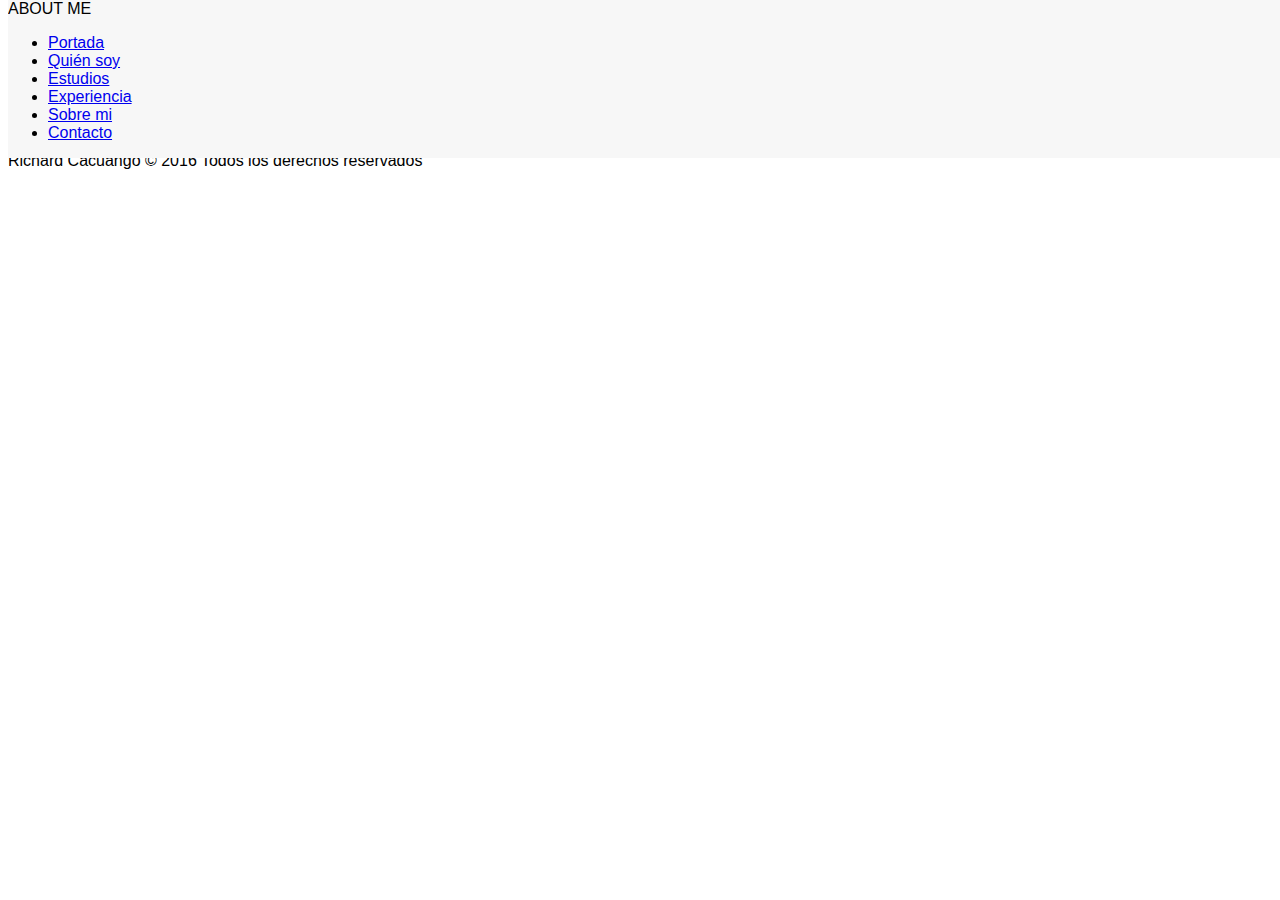
==== index.html @ 2d913c64 "Primer commit de la practica Añadida estructura semantica HTML5" ====
<!DOCTYPE html>
<html lang="en">
<head>
    <meta charset="UTF-8">
    <title>About Me</title>
    <link rel="stylesheet" type="text/css" href="css/style.css">
    <link rel="stylesheet" type="text/css" href="css/grid-6.css">
</head>
<body>
    <header>
        <h1>Richard Cacuango</h1>
        <figure>
            <img src="" alt="Foto Richard">
        </figure>
        <p></p>
    </header>
    <nav class="navbar">
        <div class="info-icon">
            ABOUT ME
        </div>
        <ul class="nav-list">
            <li class="nav-item">
                <a href="#">Portada</a>
            </li>
            <li class="nav-item">
                <a href="#quien-soy">Quién soy</a>
            </li>
            <li class="nav-item">
                <a href="#estudios">Estudios</a>
            </li>
            <li class="nav-item">
                <a href="#experiencia">Experiencia</a>
            </li>
            <li class="nav-item">
                <a href="sobre-mi">Sobre mi</a>
            </li>
            <li class="nav-item">
                <a href="contacto.html">Contacto</a>
            </li>
        </ul>
    </nav>
    <div class="container">
        <section class="quien-soy">
            <figure>
                <img src="" alt="">
            </figure>
        </section>
        <section class="estudios">
            <article>

            </article>
        </section>
        <section class="experiencia">
            <article>
                <h2></h2>
            </article>
            <article>
                <h2></h2>
            </article>
            <article>
                <h2></h2>
            </article>
        </section>
        <section class="sobre-mi">

        </section>
    </div>
    <footer class="">
        Richard Cacuango &copy; 2016 Todos los derechos reservados
    </footer>
</body>
</html>
---- css/style.css ----
/**
Implement nav - Fleix
**/

.navigation {
    list-style: none;
    margin: 0;
    background: deepskyblue;

    display: -webkit-box;
    display: -moz-box;
    display: -ms-flexbox;
    display: -webkit-flex;
    display: flex;

    -webkit-flex-flow: row wrap;
    justify-content: flex-end;
}

.navigation a {
    text-decoration: none;
    display: block;
    padding: 1em;
    color: white;
}

.navigation a:hover {
    background: #00A0F8;
}

@media all and (max-width: 800px) {
    .navigation {
        justify-content: space-around;
    }
}

@media all and (max-width: 600px) {
    .navigation {
        -webkit-flex-flow: column wrap;
        flex-flow: column wrap;
        padding: 0;
    }

    .navigation a {
        text-align: center;
        padding: 10px;
        border-top: 1px solid rgba(255,255,255,0.3);
        border-bottom: 1px solid rgba(0,0,0,0.1);
    }


    .navigation li:last-of-type a {
        border-bottom: none;
    }
}

/**
web style
**/

body{
    font-family: 'Roboto', sans-serif;
}
.navbar {
    position: fixed;
    background-color: #F7F7F7;
    top: 0px;
    width: 100%;
}

.navbar .navbar-list {
    list-style-type: none;
    margin: 0px;
    float: right;
    font-size: 0px;
}

.navbar .navbar-list .navbar-item {
    display: inline-block;
    font-size: 16px;
}

.navbar .navbar-list .navbar-item a {
    display: inline-block;
    text-decoration: none;
    padding: 20px;
    color: rgba(0,0,0 ,0.92);
    transition: all 0.5s linear ;
}

.footer{
    background-color: palegreen;
    color: white;
    height: 50px;
    display: flex;
    display: -webkit-flex;
    align-items: center;
    justify-content: center;
}
---- css/grid-6.css ----
.container{
    width: 100%;
    max-width: 1200px;
    margin: 0 auto;
}

/* Clearfix hack */
.row:before,
.row:after {
    content: "";
    display: table;
    clear: both;
}

.col-1{
    width: 16.6666667%;
    float: left;
    display: inline-block;
}

.col-2{
    width: 33.33333333%;
    float: left;
    display: inline-block;
}
.col-3{
    width: 50%;
    float: left;
    display: inline-block;
}
.col-4{
    width: 66.66666667%;
    float: left;
    display: inline-block;
}
.col-5{
    width: 83.33333333%;
    float: left;
    display: inline-block;
}
.col-6{
    width: 100%;
    float: left;
    display: inline-block;
}
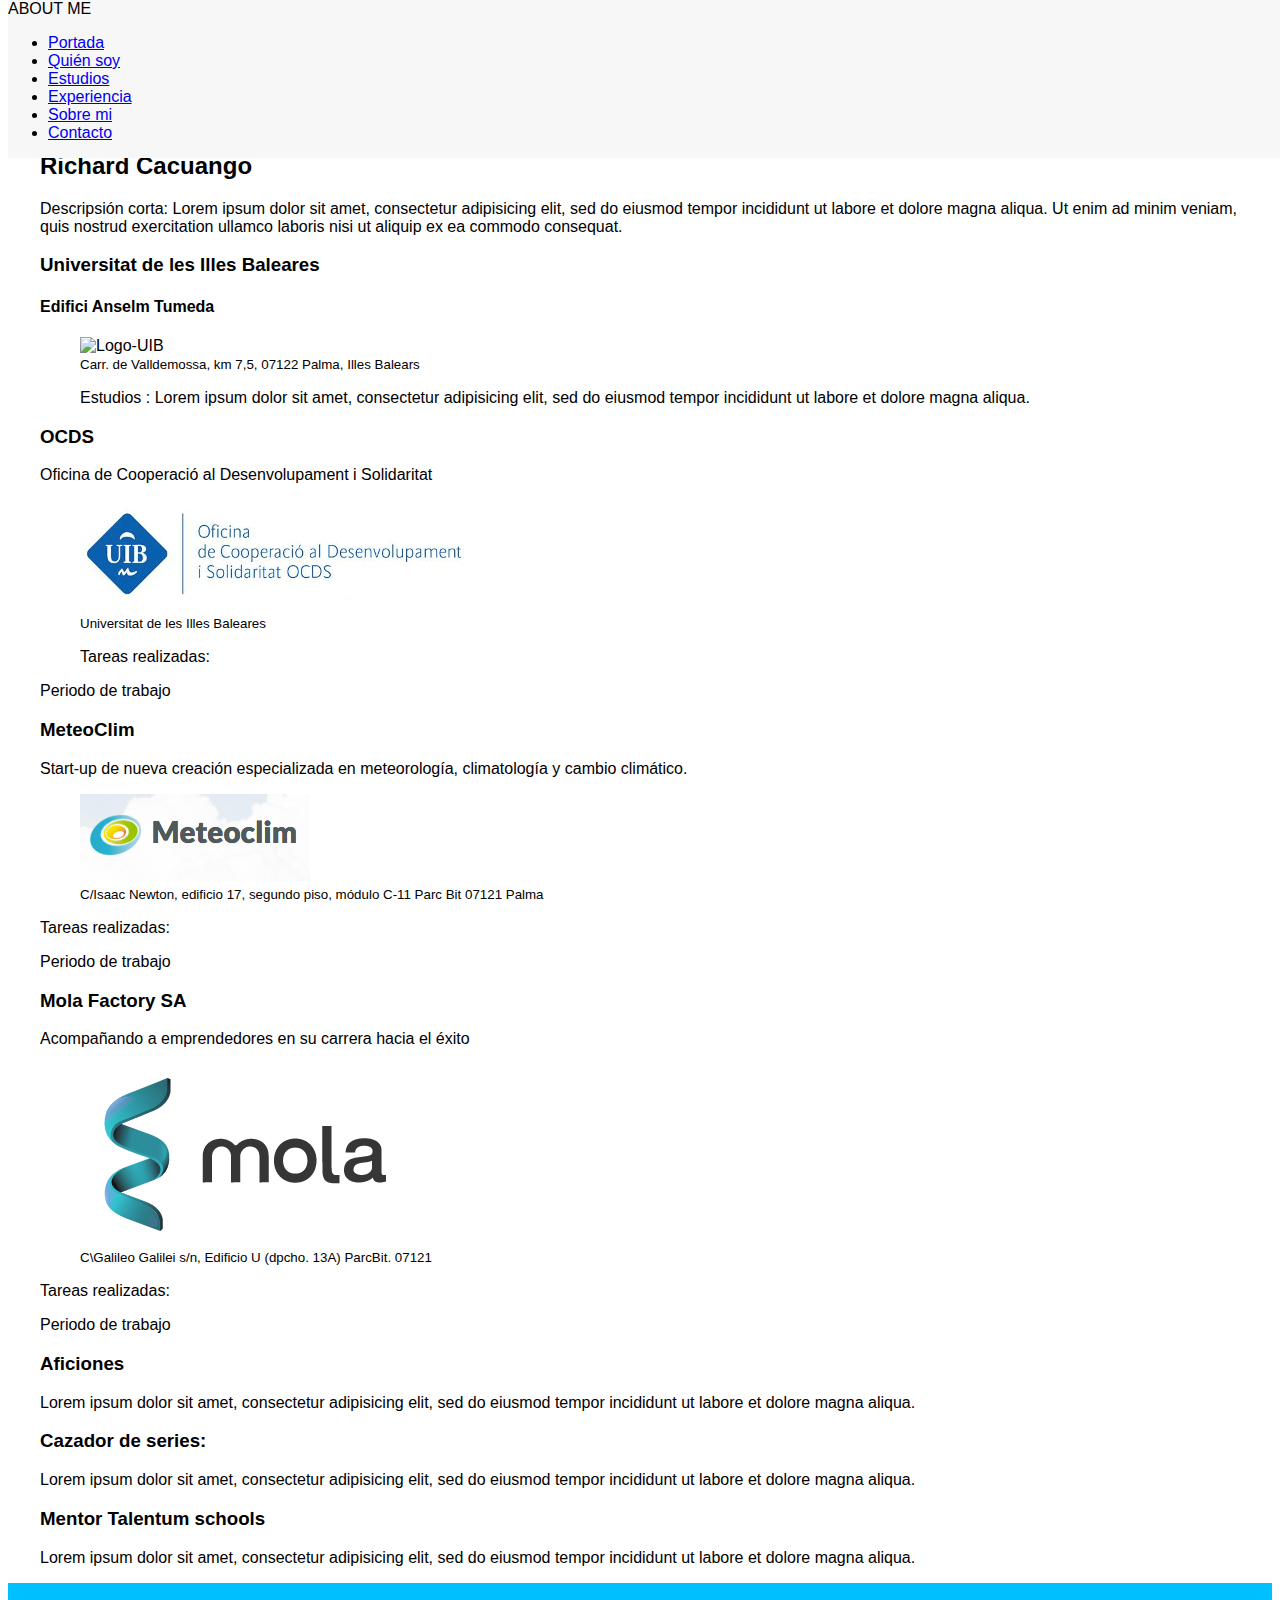
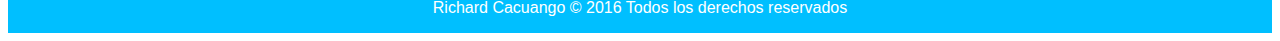
==== commit 23f5efb5: "Estructura web con contenido semantico" ====
--- a/index.html
+++ b/index.html
@@ -7,13 +7,6 @@
     <link rel="stylesheet" type="text/css" href="css/grid-6.css">
 </head>
 <body>
-    <header>
-        <h1>Richard Cacuango</h1>
-        <figure>
-            <img src="" alt="Foto Richard">
-        </figure>
-        <p></p>
-    </header>
     <nav class="navbar">
         <div class="info-icon">
             ABOUT ME
@@ -39,33 +32,122 @@
             </li>
         </ul>
     </nav>
+
     <div class="container">
+        <header>
+            <h1>Richard Cacuango</h1>
+            <figure>
+                <img src="" alt="Foto Richard">
+            </figure>
+            <p></p>
+        </header>
         <section class="quien-soy">
             <figure>
                 <img src="" alt="">
+
             </figure>
+            <div class="info">
+                <h2> Richard Cacuango</h2>
+                <p> Descripsión corta: Lorem ipsum dolor sit amet, consectetur adipisicing elit, sed do eiusmod
+                    tempor incididunt ut labore et dolore magna aliqua. Ut enim ad minim veniam,
+                    quis nostrud exercitation ullamco laboris nisi ut aliquip ex ea commodo
+                    consequat.
+                </p>
+            </div>
         </section>
+
         <section class="estudios">
             <article>
-
+                <header>
+                    <h3> Universitat de les Illes Baleares</h3>
+                    <h4>Edifici Anselm Tumeda</h4>
+                </header>
+                <figure>
+                    <img src="" alt="Logo-UIB">
+                    <figcaption>
+                        <small> Carr. de Valldemossa, km 7,5, 07122 Palma, Illes Balears</small>
+                    </figcaption>
+                    <p>Estudios : Lorem ipsum dolor sit amet, consectetur adipisicing elit, sed do eiusmod
+                        tempor incididunt ut labore et dolore magna aliqua.</p>
+                </figure>
             </article>
         </section>
+
         <section class="experiencia">
             <article>
-                <h2></h2>
+                <header>
+                    <h3>OCDS</h3>
+                    <span> Oficina de Cooperació al Desenvolupament i Solidaritat </span>
+                </header>
+                <figure>
+                    <img src="img/ocds-logo.png" alt="Logo OCDS UIB">
+                    <figcaption>
+                        <small> Universitat de les Illes Baleares</small>
+                    </figcaption>
+                    <p>
+                        Tareas realizadas:
+                    </p>
+                </figure>
+                <footer>
+                    Periodo de trabajo
+                </footer>
             </article>
             <article>
-                <h2></h2>
+                <h3> MeteoClim</h3>
+                <span> Start-up de nueva creación especializada en meteorología, climatología y cambio climático.</span>
+                <figure>
+                    <img src="img/meteoclim-logo.png" alt=" Logo MeteoCLim SL">
+                    <figcaption>
+                        <small> C/Isaac Newton, edificio 17, segundo piso, módulo C-11
+                            Parc Bit 07121 Palma </small>
+                    </figcaption>
+                </figure>
+                <p> Tareas realizadas:</p>
+                <footer>
+                    Periodo de trabajo
+                </footer>
             </article>
             <article>
-                <h2></h2>
+                <header>
+                    <h3>Mola Factory SA</h3>
+                    <span> Acompañando a emprendedores en su carrera hacia el éxito</span>
+                </header>
+                <figure>
+                    <img src="img/mola-logo.png" alt=" Logo Mola Factory SA">
+                    <figcaption>
+                        <small> C\Galileo Galilei s/n, Edificio U (dpcho. 13A) ParcBit. 07121</small>
+                    </figcaption>
+                </figure>
+                <p> Tareas realizadas:</p>
+                <footer>
+                    Periodo de trabajo
+                </footer>
             </article>
         </section>
+
         <section class="sobre-mi">
-
+            <div class="">
+                <article class="">
+                    <h3>Aficiones</h3>
+                    <p>Lorem ipsum dolor sit amet, consectetur adipisicing elit, sed do eiusmod
+                         tempor incididunt ut labore et dolore magna aliqua.</p>
+                </article>
+                <article>
+                    <h3>Cazador de series:</h3>
+                    <p> Lorem ipsum dolor sit amet, consectetur adipisicing elit, sed do eiusmod
+                        tempor incididunt ut labore et dolore magna aliqua.</p>
+                </article>
+                <article class="">
+                    <h3> Mentor Talentum schools</h3>
+                    <p>Lorem ipsum dolor sit amet, consectetur adipisicing elit, sed do eiusmod
+                        tempor incididunt ut labore et dolore magna aliqua.
+                    </p>
+                </article>
+            </div>
         </section>
     </div>
-    <footer class="">
+
+    <footer class="footer">
         Richard Cacuango &copy; 2016 Todos los derechos reservados
     </footer>
 </body>
--- a/css/style.css
+++ b/css/style.css
@@ -89,7 +89,7 @@
 }
 
 .footer{
-    background-color: palegreen;
+    background-color: deepskyblue;
     color: white;
     height: 50px;
     display: flex;
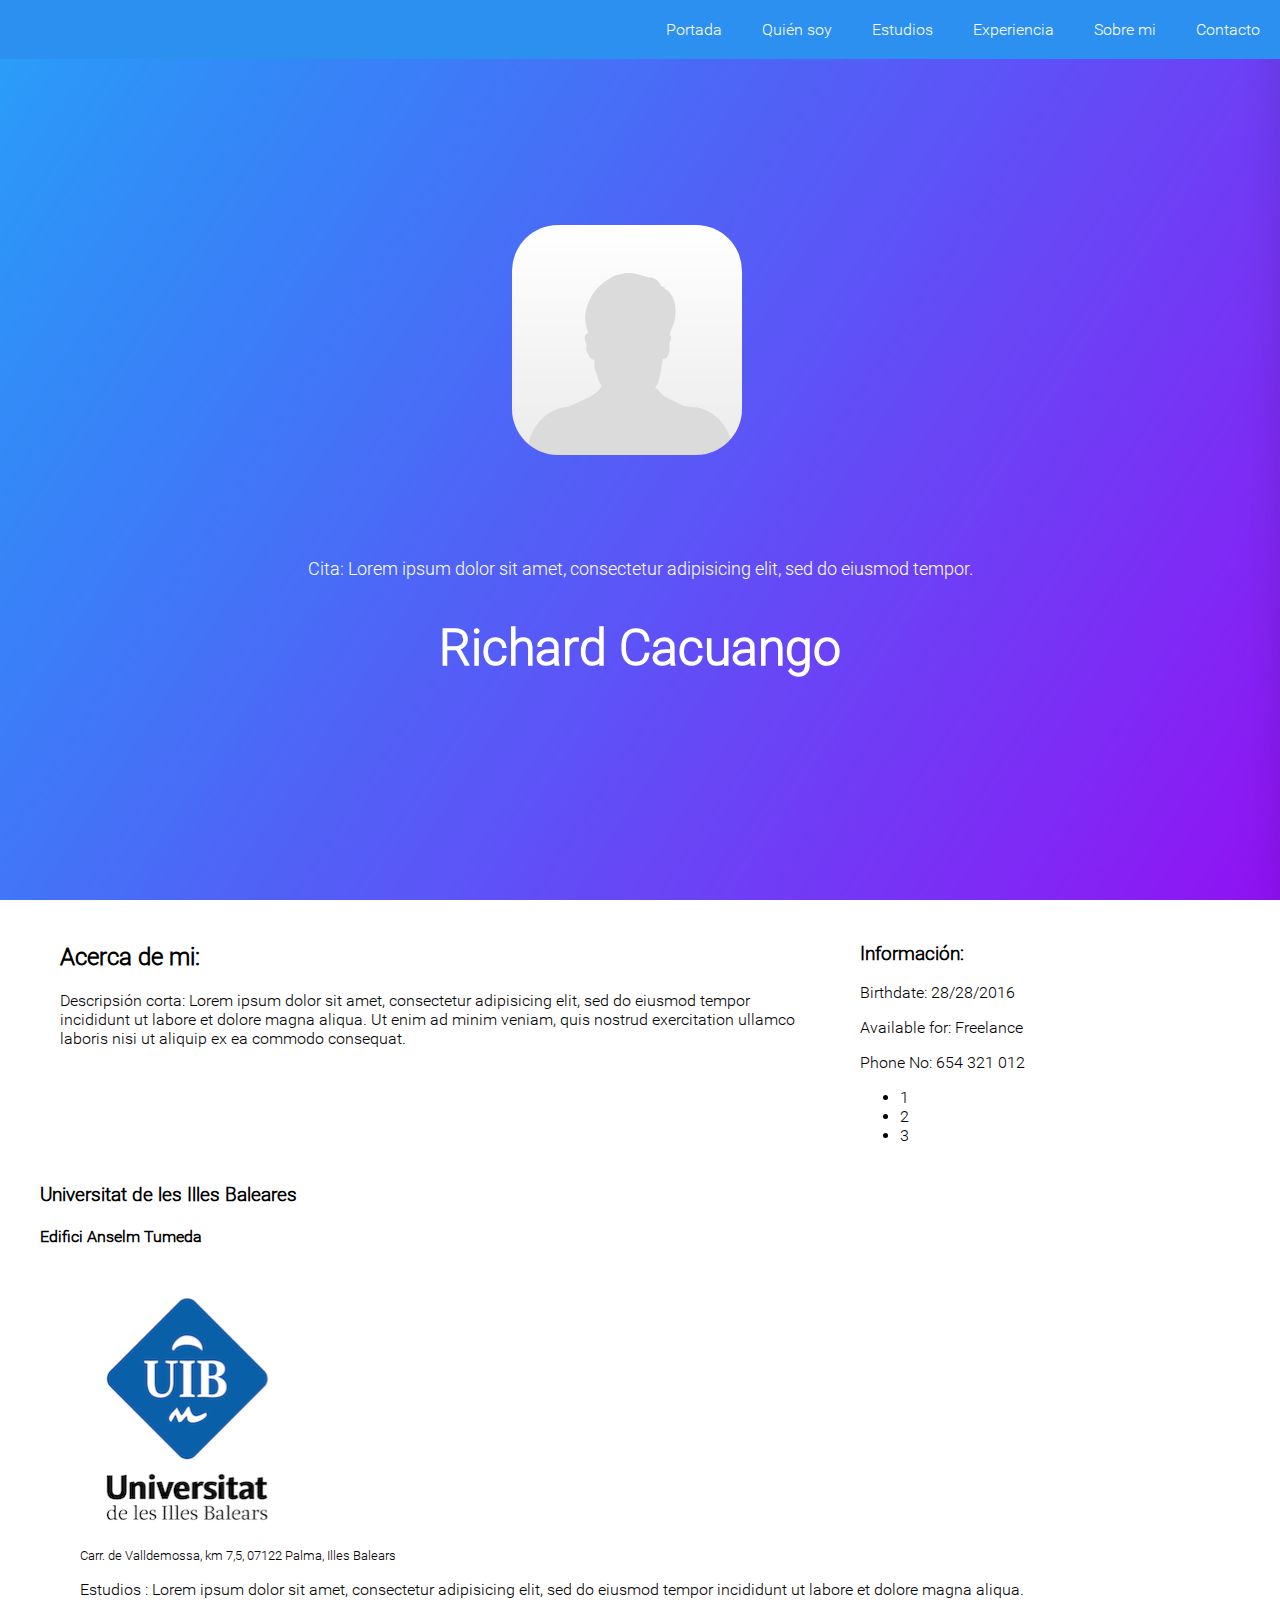
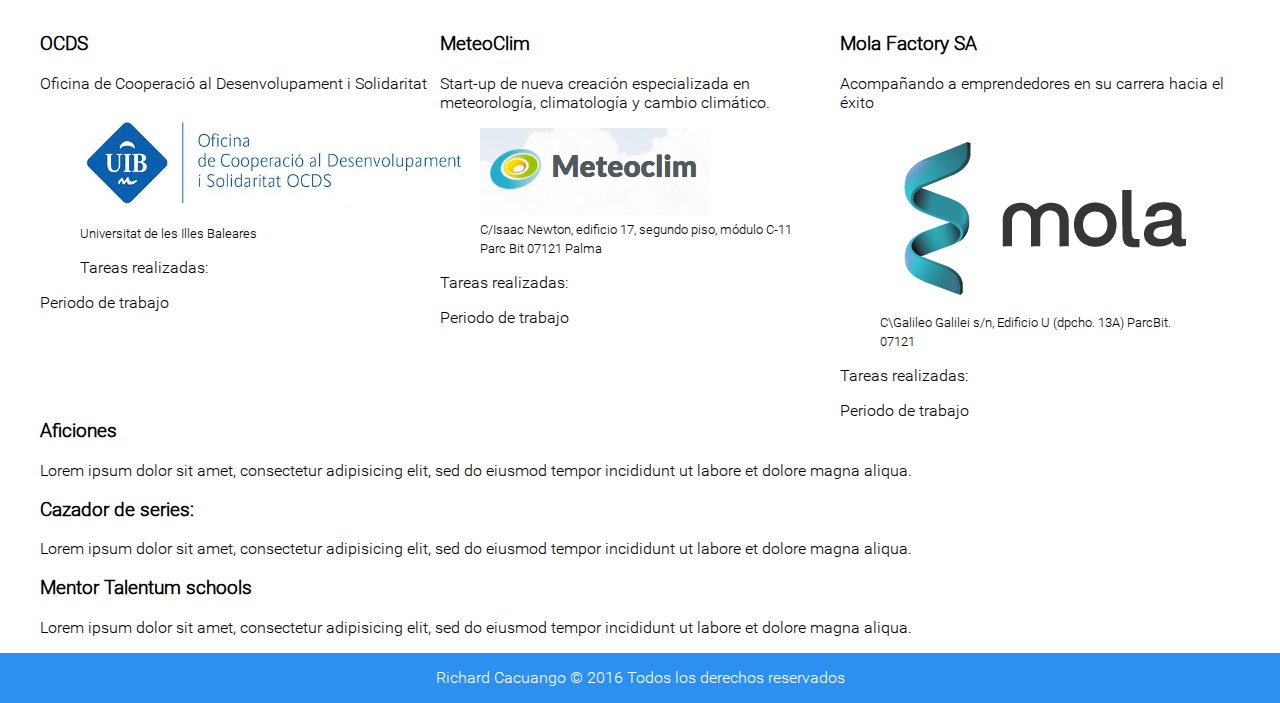
==== commit 11512ff8: "Actualización del de index" ====
--- a/index.html
+++ b/index.html
@@ -7,63 +7,77 @@
     <link rel="stylesheet" type="text/css" href="css/grid-6.css">
 </head>
 <body>
+
+    <header class="header">
+        <h1 class="title">Richard Cacuango</h1>
+        <img  class="title-user" src="img/default-user.png" alt="User Photo">
+        <img class="title-img" src="img/background-img.png" alt="Foto backgroud">
+        <p class="title-cite"> Cita: Lorem ipsum dolor sit amet, consectetur adipisicing elit, sed do eiusmod
+            tempor.</p>
+    </header>
+
     <nav class="navbar">
-        <div class="info-icon">
-            ABOUT ME
-        </div>
-        <ul class="nav-list">
-            <li class="nav-item">
+        <ul class="navbar-list">
+            <li class="navbar-item">
                 <a href="#">Portada</a>
             </li>
-            <li class="nav-item">
+            <li class="navbar-item">
                 <a href="#quien-soy">Quién soy</a>
             </li>
-            <li class="nav-item">
+            <li class="navbar-item">
                 <a href="#estudios">Estudios</a>
             </li>
-            <li class="nav-item">
+            <li class="navbar-item">
                 <a href="#experiencia">Experiencia</a>
             </li>
-            <li class="nav-item">
-                <a href="sobre-mi">Sobre mi</a>
+            <li class="navbar-item">
+                <a href="#info-me">Sobre mi</a>
             </li>
-            <li class="nav-item">
+            <li class="navbar-item">
                 <a href="contacto.html">Contacto</a>
             </li>
         </ul>
     </nav>
 
     <div class="container">
-        <header>
-            <h1>Richard Cacuango</h1>
-            <figure>
-                <img src="" alt="Foto Richard">
-            </figure>
-            <p></p>
-        </header>
-        <section class="quien-soy">
-            <figure>
-                <img src="" alt="">
-
-            </figure>
-            <div class="info">
-                <h2> Richard Cacuango</h2>
-                <p> Descripsión corta: Lorem ipsum dolor sit amet, consectetur adipisicing elit, sed do eiusmod
+        <section id="quien-soy" class="col-6">
+            <div class="col-4">
+                <article class="acerca-de">
+                    <h2> Acerca de mi:</h2>
+                    <p> Descripsión corta: Lorem ipsum dolor sit amet, consectetur adipisicing elit, sed do eiusmod
                     tempor incididunt ut labore et dolore magna aliqua. Ut enim ad minim veniam,
                     quis nostrud exercitation ullamco laboris nisi ut aliquip ex ea commodo
                     consequat.
-                </p>
+                    </p>
+                </article>
+            </div>
+            <div class="col-2">
+               <article class="info">
+                   <header>
+                       <h3> Información: </h3>
+                   </header>
+                   <p>Birthdate:  <span> 28/28/2016</span></p>
+                   <p>Available for:  <span>Freelance</span></p>
+                   <p>Phone No:  <span>  654 321 012</span></p>
+                   <footer>
+                       <ul class="">
+                           <li class=""><a>1</a></li>
+                           <li class=""><a>2</a></li>
+                           <li class=""><a>3</a></li>
+                       </ul>
+                   </footer>
+               </article>
             </div>
         </section>
 
-        <section class="estudios">
+        <section id="estudios" class="col-6">
             <article>
                 <header>
                     <h3> Universitat de les Illes Baleares</h3>
                     <h4>Edifici Anselm Tumeda</h4>
                 </header>
                 <figure>
-                    <img src="" alt="Logo-UIB">
+                    <img src="img/logo-UIB.png" alt="Logo-UIB">
                     <figcaption>
                         <small> Carr. de Valldemossa, km 7,5, 07122 Palma, Illes Balears</small>
                     </figcaption>
@@ -73,77 +87,84 @@
             </article>
         </section>
 
-        <section class="experiencia">
+
+        <section id="experiencia" class="col-6">
+            <div class="col-2">
+                <article>
+                    <header>
+                        <h3>OCDS</h3>
+                        <span> Oficina de Cooperació al Desenvolupament i Solidaritat </span>
+                    </header>
+                    <figure>
+                        <img src="img/ocds-logo.png" alt="Logo OCDS UIB">
+                        <figcaption>
+                            <small> Universitat de les Illes Baleares</small>
+                        </figcaption>
+                        <p>
+                            Tareas realizadas:
+                        </p>
+                    </figure>
+                    <footer>
+                        Periodo de trabajo
+                    </footer>
+                </article>
+            </div>
+            <div class="col-2">
+                <article>
+                    <h3> MeteoClim</h3>
+                    <span> Start-up de nueva creación especializada en meteorología, climatología y cambio climático.</span>
+                    <figure>
+                        <img src="img/meteoclim-logo.png" alt=" Logo MeteoCLim SL">
+                        <figcaption>
+                            <small> C/Isaac Newton, edificio 17, segundo piso, módulo C-11
+                                Parc Bit 07121 Palma </small>
+                        </figcaption>
+                    </figure>
+                    <p> Tareas realizadas:</p>
+                    <footer>
+                        Periodo de trabajo
+                    </footer>
+                </article>
+            </div>
+            <div class="col-2">
+                <article>
+                    <header>
+                        <h3>Mola Factory SA</h3>
+                        <span> Acompañando a emprendedores en su carrera hacia el éxito</span>
+                    </header>
+                    <figure>
+                        <img src="img/mola-logo.png" alt=" Logo Mola Factory SA">
+                        <figcaption>
+                            <small> C\Galileo Galilei s/n, Edificio U (dpcho. 13A) ParcBit. 07121</small>
+                        </figcaption>
+                    </figure>
+                    <p> Tareas realizadas:</p>
+                    <footer>
+                        Periodo de trabajo
+                    </footer>
+                </article>
+            </div>
+        </section>
+
+        <section id="">
             <article>
-                <header>
-                    <h3>OCDS</h3>
-                    <span> Oficina de Cooperació al Desenvolupament i Solidaritat </span>
-                </header>
-                <figure>
-                    <img src="img/ocds-logo.png" alt="Logo OCDS UIB">
-                    <figcaption>
-                        <small> Universitat de les Illes Baleares</small>
-                    </figcaption>
-                    <p>
-                        Tareas realizadas:
-                    </p>
-                </figure>
-                <footer>
-                    Periodo de trabajo
-                </footer>
+                <h3>Aficiones</h3>
+                <p>Lorem ipsum dolor sit amet, consectetur adipisicing elit, sed do eiusmod
+                    tempor incididunt ut labore et dolore magna aliqua.
+                </p>
             </article>
             <article>
-                <h3> MeteoClim</h3>
-                <span> Start-up de nueva creación especializada en meteorología, climatología y cambio climático.</span>
-                <figure>
-                    <img src="img/meteoclim-logo.png" alt=" Logo MeteoCLim SL">
-                    <figcaption>
-                        <small> C/Isaac Newton, edificio 17, segundo piso, módulo C-11
-                            Parc Bit 07121 Palma </small>
-                    </figcaption>
-                </figure>
-                <p> Tareas realizadas:</p>
-                <footer>
-                    Periodo de trabajo
-                </footer>
+                <h3>Cazador de series:</h3>
+                <p> Lorem ipsum dolor sit amet, consectetur adipisicing elit, sed do eiusmod
+                    tempor incididunt ut labore et dolore magna aliqua.
+                </p>
             </article>
             <article>
-                <header>
-                    <h3>Mola Factory SA</h3>
-                    <span> Acompañando a emprendedores en su carrera hacia el éxito</span>
-                </header>
-                <figure>
-                    <img src="img/mola-logo.png" alt=" Logo Mola Factory SA">
-                    <figcaption>
-                        <small> C\Galileo Galilei s/n, Edificio U (dpcho. 13A) ParcBit. 07121</small>
-                    </figcaption>
-                </figure>
-                <p> Tareas realizadas:</p>
-                <footer>
-                    Periodo de trabajo
-                </footer>
+                <h3> Mentor Talentum schools</h3>
+                <p>Lorem ipsum dolor sit amet, consectetur adipisicing elit, sed do eiusmod
+                    tempor incididunt ut labore et dolore magna aliqua.
+                </p>
             </article>
-        </section>
-
-        <section class="sobre-mi">
-            <div class="">
-                <article class="">
-                    <h3>Aficiones</h3>
-                    <p>Lorem ipsum dolor sit amet, consectetur adipisicing elit, sed do eiusmod
-                         tempor incididunt ut labore et dolore magna aliqua.</p>
-                </article>
-                <article>
-                    <h3>Cazador de series:</h3>
-                    <p> Lorem ipsum dolor sit amet, consectetur adipisicing elit, sed do eiusmod
-                        tempor incididunt ut labore et dolore magna aliqua.</p>
-                </article>
-                <article class="">
-                    <h3> Mentor Talentum schools</h3>
-                    <p>Lorem ipsum dolor sit amet, consectetur adipisicing elit, sed do eiusmod
-                        tempor incididunt ut labore et dolore magna aliqua.
-                    </p>
-                </article>
-            </div>
         </section>
     </div>
 
--- a/css/style.css
+++ b/css/style.css
@@ -1,71 +1,36 @@
-/**
-Implement nav - Fleix
-**/
+/* ---------------------------------------------------------------------- */
+/*  WEB style About me
+/* ---------------------------------------------------------------------- */
 
-.navigation {
-    list-style: none;
-    margin: 0;
-    background: deepskyblue;
-
-    display: -webkit-box;
-    display: -moz-box;
-    display: -ms-flexbox;
-    display: -webkit-flex;
-    display: flex;
-
-    -webkit-flex-flow: row wrap;
-    justify-content: flex-end;
-}
-
-.navigation a {
-    text-decoration: none;
-    display: block;
-    padding: 1em;
-    color: white;
-}
-
-.navigation a:hover {
-    background: #00A0F8;
-}
-
-@media all and (max-width: 800px) {
-    .navigation {
-        justify-content: space-around;
-    }
-}
-
-@media all and (max-width: 600px) {
-    .navigation {
-        -webkit-flex-flow: column wrap;
-        flex-flow: column wrap;
-        padding: 0;
-    }
-
-    .navigation a {
-        text-align: center;
-        padding: 10px;
-        border-top: 1px solid rgba(255,255,255,0.3);
-        border-bottom: 1px solid rgba(0,0,0,0.1);
-    }
-
-
-    .navigation li:last-of-type a {
-        border-bottom: none;
-    }
-}
-
-/**
-web style
-**/
 
 body{
     font-family: 'Roboto', sans-serif;
+    margin: 0px;
 }
+
+@font-face {
+    font-family: Roboto;
+    src: url(../font/Roboto-Light.ttf);
+}
+
+.clearfix:after {
+    content: " "; /* Older browser do not support empty content */
+    visibility: hidden;
+    display: block;
+    height: 0;
+    clear: both;
+}
+/** NAV BAR**/
+
 .navbar {
     position: fixed;
-    background-color: #F7F7F7;
+    background-color: #2C90F1;
     top: 0px;
     width: 100%;
+}
+
+.navbar .nav-log {
+    float: left;
 }
 
 .navbar .navbar-list {
@@ -84,12 +49,76 @@
     display: inline-block;
     text-decoration: none;
     padding: 20px;
-    color: rgba(0,0,0 ,0.92);
-    transition: all 0.5s linear ;
+    color: white;
 }
 
+.navbar .navbar-list .navbar-item a:hover{
+    color: white;
+    background-color: #4C6DEF;
+}
+
+/* ---------------------------------------------------------------------- */
+/*  HEADER About Me
+/* ---------------------------------------------------------------------- */
+
+.header{
+
+}
+
+.title-user{
+    position: absolute;
+    left:40vw;
+    top:25%;
+    border-radius: 20%;
+}
+
+.title{
+    position: absolute;
+    left: 0;
+    top:65%;
+    width: 100%;
+    color: white;
+    font-family: Roboto;
+    text-align: center;
+    font-size: 50px;
+}
+
+.title-img{
+    left: 0;
+    width: 100%;
+    height: 100vh;
+}
+
+.title-cite{
+    position: absolute;
+    left: 0;
+    top:60%;
+    width: 100%;
+    color: white;
+    font-family: Roboto;
+    text-align: center;
+    font-size: 18px;
+}
+
+
+
+/* ---------------------------------------------------------------------- */
+/*   SECTION 1 BODY About Me
+/* ---------------------------------------------------------------------- */
+
+.acerca-de{
+    margin: 20px 20px 20px 20px;
+}
+
+.info{
+    margin: 20px 20px 20px 20px;
+}
+/* ---------------------------------------------------------------------- */
+/*  Footer About Me
+/* ---------------------------------------------------------------------- */
+
 .footer{
-    background-color: deepskyblue;
+    background-color: #2C90F1;
     color: white;
     height: 50px;
     display: flex;
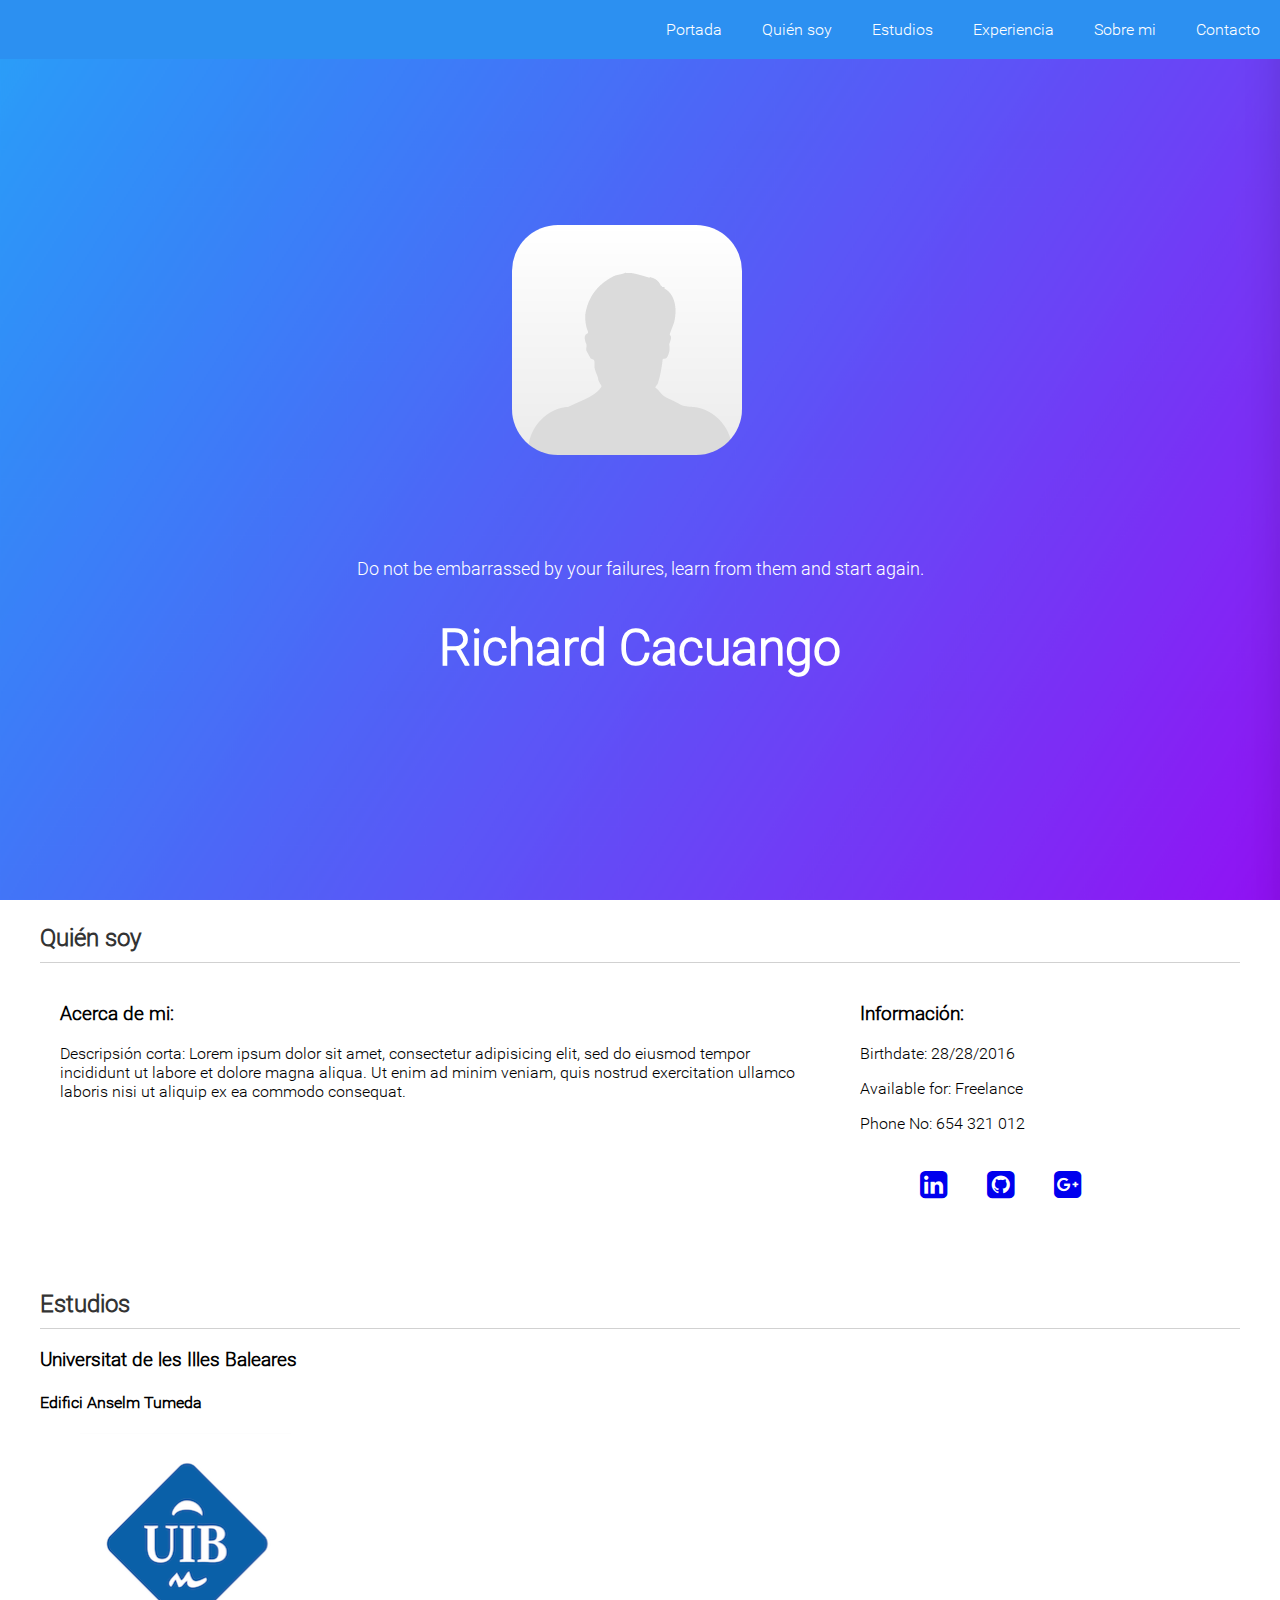
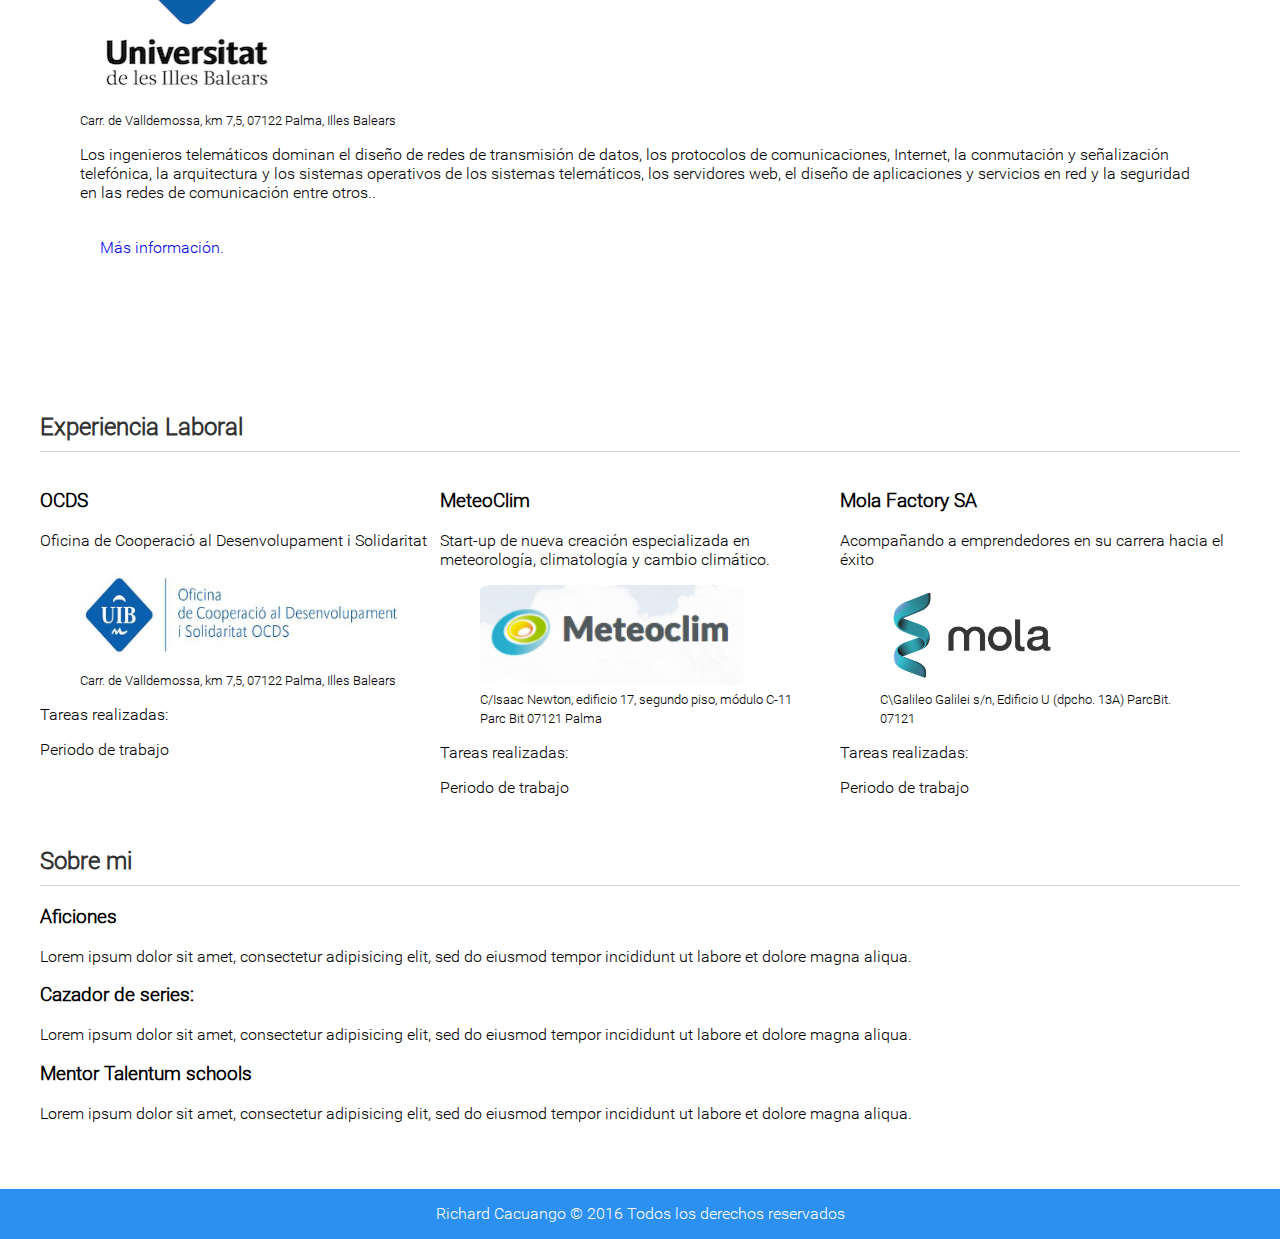
==== commit 026e7d23: "Añadido SMOOTH SCROLL - compatibilidad ie9" ====
--- a/index.html
+++ b/index.html
@@ -5,6 +5,13 @@
     <title>About Me</title>
     <link rel="stylesheet" type="text/css" href="css/style.css">
     <link rel="stylesheet" type="text/css" href="css/grid-6.css">
+    <link rel="stylesheet" href="css/font-awesome.css">
+
+    <link rel="stylesheet" type="text/css" href="font/Roboto-Light.ttf">
+    <link rel="stylesheet" type="text/css" href="font/fontawesome-webfont.ttf">
+    <link rel="stylesheet" type="text/css" href="font/fontawesome-webfont.woff">
+    <link rel="stylesheet" type="text/css" href="font/fontawesome-webfont.woff2">
+    <script src="js/lib/modernizr-custom.js"></script>
 </head>
 <body>
 
@@ -12,8 +19,7 @@
         <h1 class="title">Richard Cacuango</h1>
         <img  class="title-user" src="img/default-user.png" alt="User Photo">
         <img class="title-img" src="img/background-img.png" alt="Foto backgroud">
-        <p class="title-cite"> Cita: Lorem ipsum dolor sit amet, consectetur adipisicing elit, sed do eiusmod
-            tempor.</p>
+        <p class="title-cite">Do not be embarrassed by your failures, learn from them and start again.</p>
     </header>
 
     <nav class="navbar">
@@ -40,10 +46,11 @@
     </nav>
 
     <div class="container">
-        <section id="quien-soy" class="col-6">
+        <section id="quien-soy" class="col-6 row">
+            <h2 class="section-info-style">Quién soy</h2>
             <div class="col-4">
                 <article class="acerca-de">
-                    <h2> Acerca de mi:</h2>
+                    <h3> Acerca de mi:</h3>
                     <p> Descripsión corta: Lorem ipsum dolor sit amet, consectetur adipisicing elit, sed do eiusmod
                     tempor incididunt ut labore et dolore magna aliqua. Ut enim ad minim veniam,
                     quis nostrud exercitation ullamco laboris nisi ut aliquip ex ea commodo
@@ -61,16 +68,29 @@
                    <p>Phone No:  <span>  654 321 012</span></p>
                    <footer>
                        <ul class="">
-                           <li class=""><a>1</a></li>
-                           <li class=""><a>2</a></li>
-                           <li class=""><a>3</a></li>
+                           <li>
+                               <a href="https://www.linkedin.com/" class="">
+                                   <i class="fa fa-linkedin-square fa-2x" aria-hidden="true"></i>
+                               </a>
+                           </li>
+                           <li>
+                               <a href="https://github.com/" class="">
+                                   <i class="fa fa-github-square fa-2x" aria-hidden="true"></i>
+                               </a>
+                           </li>
+                           <li>
+                               <a href="https://plus.google.com/" class="">
+                                   <i class="fa fa-google-plus-square fa-2x" aria-hidden="true"></i>
+                               </a>
+                           </li>
                        </ul>
                    </footer>
                </article>
             </div>
         </section>
 
-        <section id="estudios" class="col-6">
+        <section id="estudios" class="col-6 section-container">
+            <h2 class="section-info-style">Estudios</h2>
             <article>
                 <header>
                     <h3> Universitat de les Illes Baleares</h3>
@@ -81,29 +101,32 @@
                     <figcaption>
                         <small> Carr. de Valldemossa, km 7,5, 07122 Palma, Illes Balears</small>
                     </figcaption>
-                    <p>Estudios : Lorem ipsum dolor sit amet, consectetur adipisicing elit, sed do eiusmod
-                        tempor incididunt ut labore et dolore magna aliqua.</p>
+                    <p>Los ingenieros telemáticos dominan el diseño de redes de transmisión de datos, los protocolos de comunicaciones, Internet, la conmutación y señalización telefónica, la arquitectura y los sistemas operativos de los sistemas telemáticos, los servidores web, el diseño de aplicaciones y servicios en red y la seguridad en las redes de comunicación entre otros..</p>
+                    <aside>
+                        <a href="http://estudis.uib.es/es/grau/telematica/GTTT-P/">Más información.</a>
+                    </aside>
                 </figure>
             </article>
         </section>
 
 
-        <section id="experiencia" class="col-6">
+        <section id="experiencia" class="col-6 section-container">
+            <h2 class="section-info-style"> Experiencia Laboral</h2>
             <div class="col-2">
                 <article>
                     <header>
                         <h3>OCDS</h3>
                         <span> Oficina de Cooperació al Desenvolupament i Solidaritat </span>
                     </header>
-                    <figure>
+                    <figure class="experiencia-photo">
                         <img src="img/ocds-logo.png" alt="Logo OCDS UIB">
                         <figcaption>
-                            <small> Universitat de les Illes Baleares</small>
+                            <small>Carr. de Valldemossa, km 7,5, 07122 Palma, Illes Balears</small>
                         </figcaption>
-                        <p>
-                            Tareas realizadas:
-                        </p>
                     </figure>
+                    <p>
+                        Tareas realizadas:
+                    </p>
                     <footer>
                         Periodo de trabajo
                     </footer>
@@ -113,7 +136,7 @@
                 <article>
                     <h3> MeteoClim</h3>
                     <span> Start-up de nueva creación especializada en meteorología, climatología y cambio climático.</span>
-                    <figure>
+                    <figure class="experiencia-photo">
                         <img src="img/meteoclim-logo.png" alt=" Logo MeteoCLim SL">
                         <figcaption>
                             <small> C/Isaac Newton, edificio 17, segundo piso, módulo C-11
@@ -132,7 +155,7 @@
                         <h3>Mola Factory SA</h3>
                         <span> Acompañando a emprendedores en su carrera hacia el éxito</span>
                     </header>
-                    <figure>
+                    <figure class="experiencia-photo">
                         <img src="img/mola-logo.png" alt=" Logo Mola Factory SA">
                         <figcaption>
                             <small> C\Galileo Galilei s/n, Edificio U (dpcho. 13A) ParcBit. 07121</small>
@@ -146,7 +169,8 @@
             </div>
         </section>
 
-        <section id="">
+        <section id="info-me" class="section-container">
+            <h2 class="section-info-style"> Sobre mi</h2>
             <article>
                 <h3>Aficiones</h3>
                 <p>Lorem ipsum dolor sit amet, consectetur adipisicing elit, sed do eiusmod
@@ -172,4 +196,5 @@
         Richard Cacuango &copy; 2016 Todos los derechos reservados
     </footer>
 </body>
+<script src="js/menu.js"></script>
 </html>--- a/css/style.css
+++ b/css/style.css
@@ -45,6 +45,16 @@
     font-size: 16px;
 }
 
+.navbar .navbar-list .navbar-item.active {
+    color: #F7F7F7;
+    background-color: #4C6DEF;
+}
+
+.navbar .navbar-list .navbar-item.active-reverse {
+    color: #101010;
+    background-color: #F7F7F7;
+}
+
 .navbar .navbar-list .navbar-item a {
     display: inline-block;
     text-decoration: none;
@@ -55,6 +65,30 @@
 .navbar .navbar-list .navbar-item a:hover{
     color: white;
     background-color: #4C6DEF;
+}
+
+/*espacio entre secciones*/
+.section-container {
+    padding-top: 50px;
+    padding-bottom: 50px;
+}
+.section-container-reverse{
+    padding-top: 50px;
+    padding-bottom: 50px;
+    background-color: #eeeeee;
+}
+
+.section-content-reverse {
+    background-color: rgba(0, 0, 0, 0.92);
+    color: white;
+    margin-right: calc(-50vw + 50%);
+    margin-left: calc(-50vw + 50%);
+}
+
+.section-info-style{
+    color: #333;
+    padding-bottom: 10px;
+    border-bottom: 1px solid #d1d1d1;
 }
 
 /* ---------------------------------------------------------------------- */
@@ -101,9 +135,8 @@
 }
 
 
-
 /* ---------------------------------------------------------------------- */
-/*   SECTION 1 BODY About Me
+/*   SECTION BODY About Me
 /* ---------------------------------------------------------------------- */
 
 .acerca-de{
@@ -112,6 +145,25 @@
 
 .info{
     margin: 20px 20px 20px 20px;
+}
+
+ul li{
+    float:left;
+    display:block;
+}
+
+a{
+    display: inline-block;
+    text-decoration: none;
+    padding: 20px;
+}
+/* ---------------------------------------------------------------------- */
+/*   SECTION  BODY Experiencia
+/* ---------------------------------------------------------------------- */
+.experiencia-photo img {
+    max-width: 100%;
+    height: 100px;
+    border-radius: 5%;
 }
 /* ---------------------------------------------------------------------- */
 /*  Footer About Me
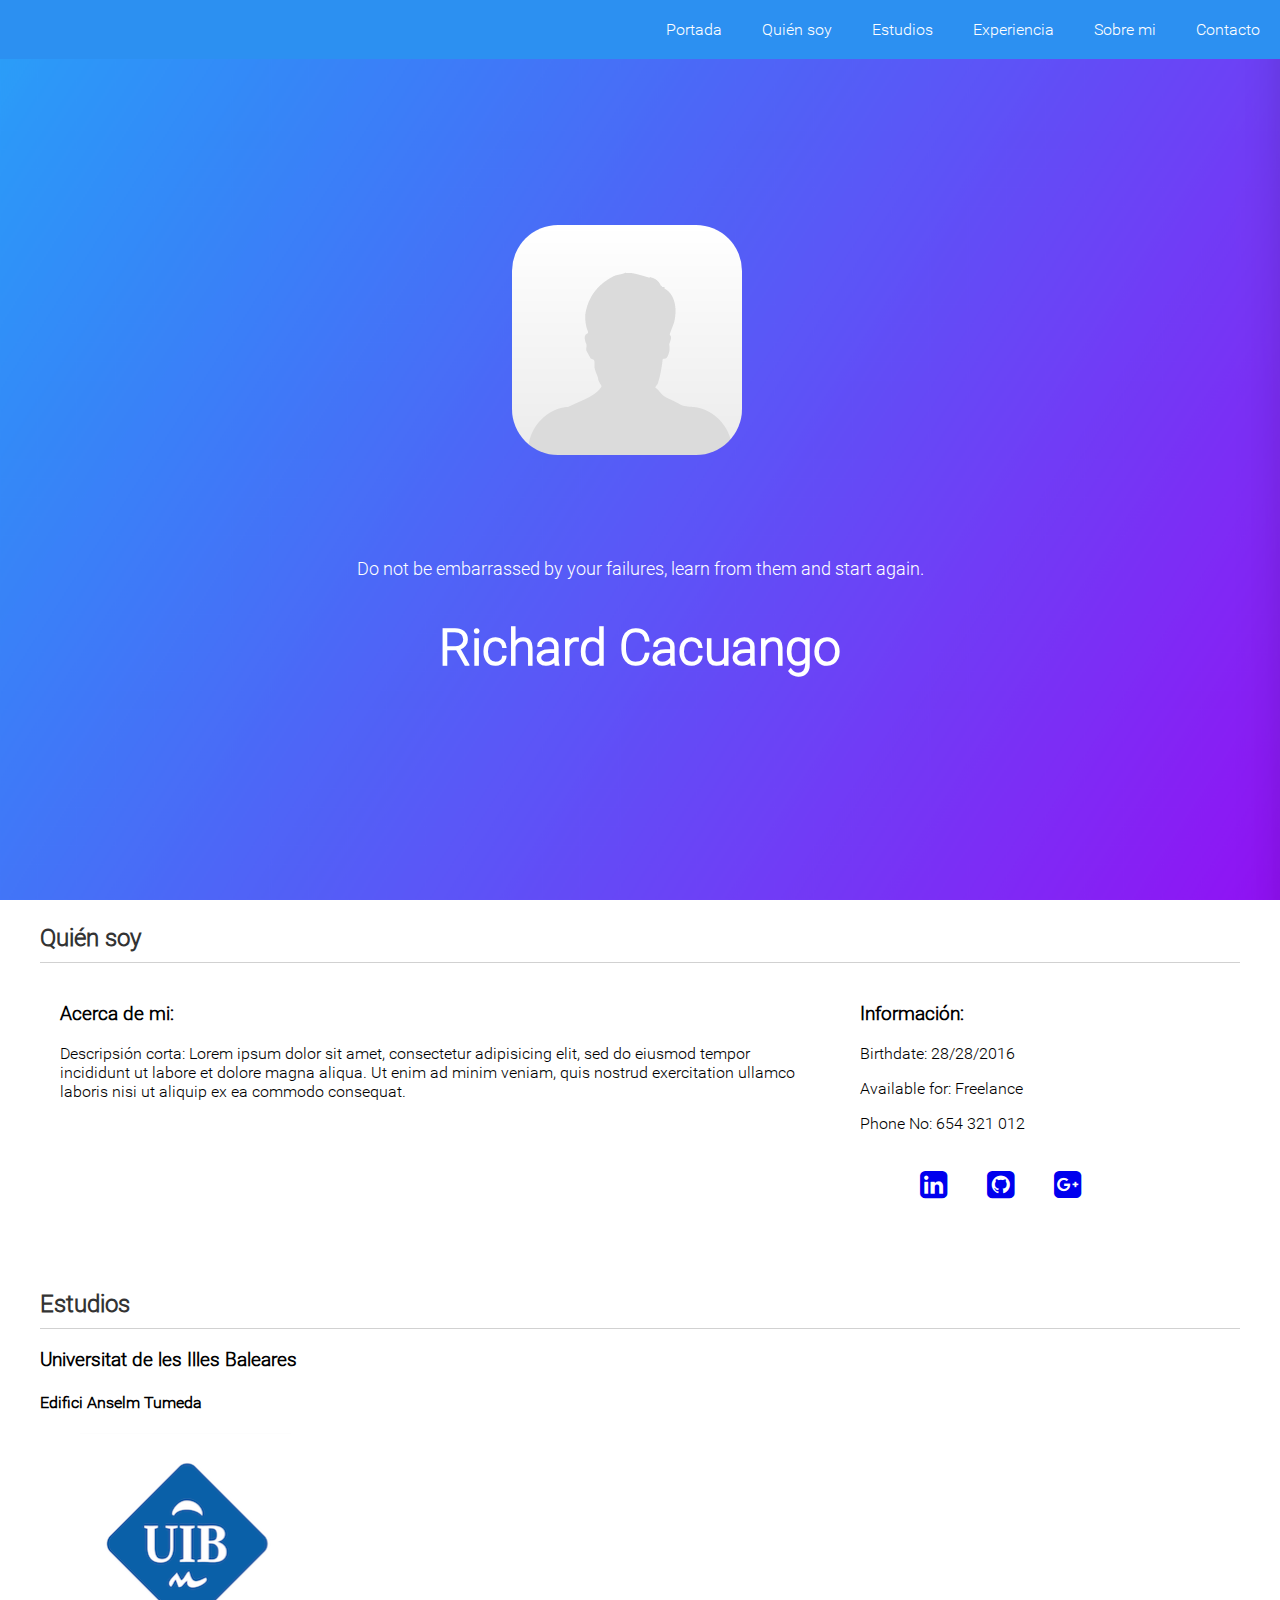
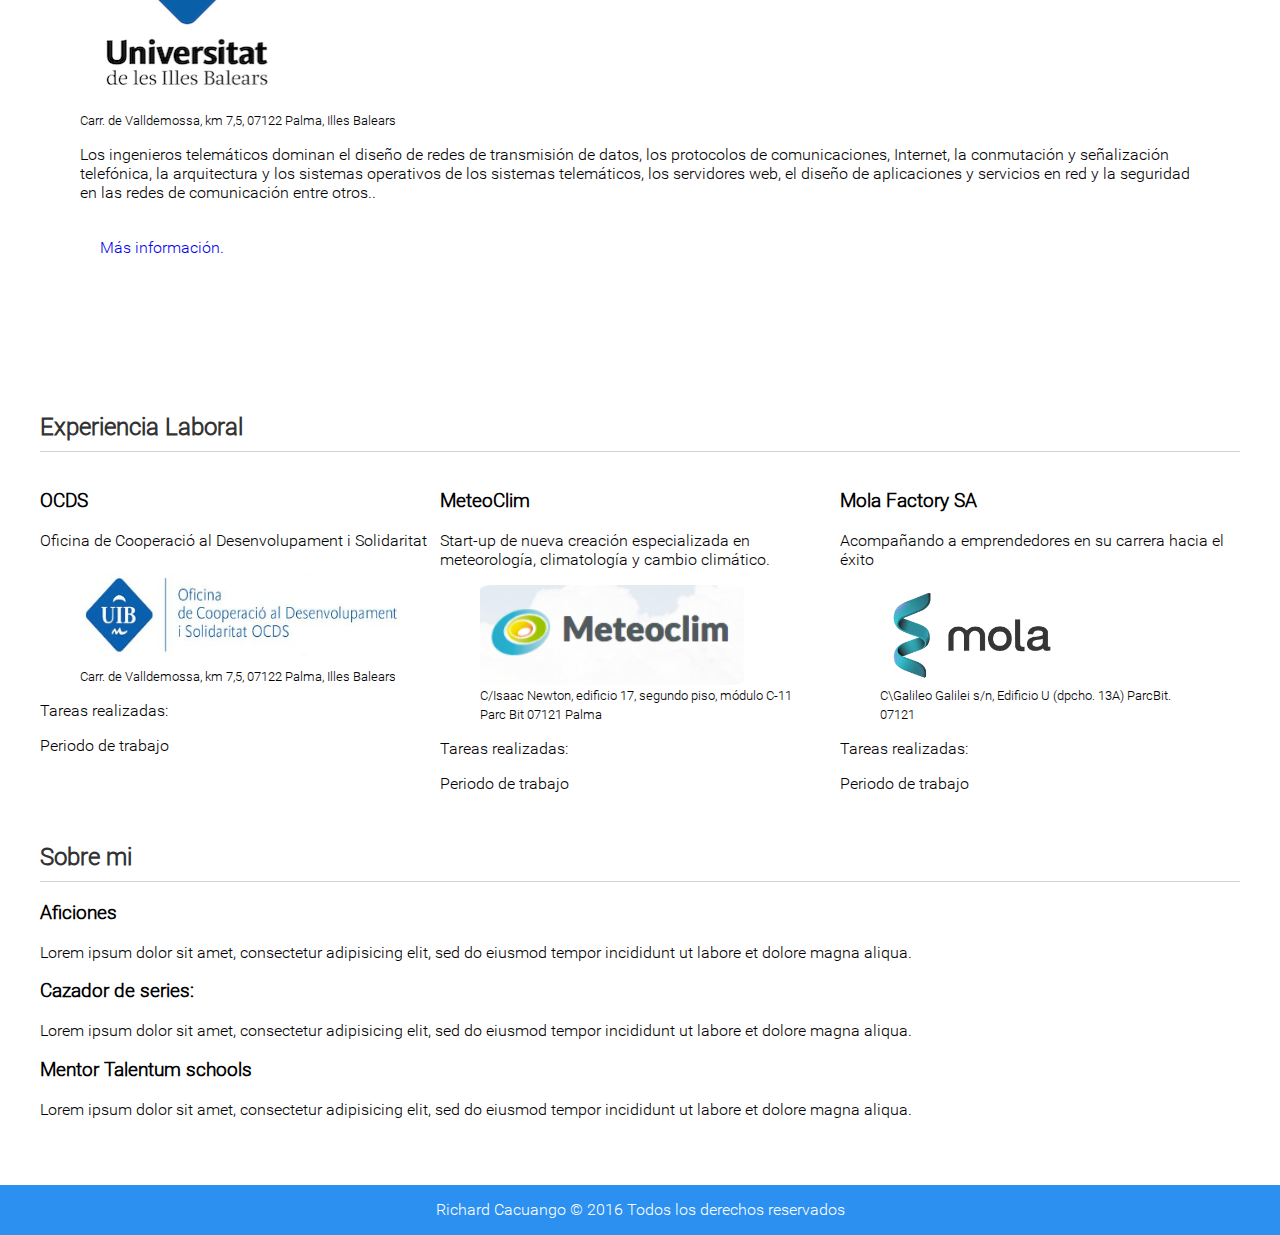
==== commit 11bf5e49: "Añadida animación: -shake apartado experiencia laboral" ====
--- a/index.html
+++ b/index.html
@@ -5,6 +5,8 @@
     <title>About Me</title>
     <link rel="stylesheet" type="text/css" href="css/style.css">
     <link rel="stylesheet" type="text/css" href="css/grid-6.css">
+    <link rel="stylesheet" type="text/css" href="css/animation.css">
+
     <link rel="stylesheet" href="css/font-awesome.css">
 
     <link rel="stylesheet" type="text/css" href="font/Roboto-Light.ttf">
@@ -119,7 +121,7 @@
                         <span> Oficina de Cooperació al Desenvolupament i Solidaritat </span>
                     </header>
                     <figure class="experiencia-photo">
-                        <img src="img/ocds-logo.png" alt="Logo OCDS UIB">
+                        <img src="img/ocds-logo.png" alt="Logo OCDS UIB" class="shake">
                         <figcaption>
                             <small>Carr. de Valldemossa, km 7,5, 07122 Palma, Illes Balears</small>
                         </figcaption>
@@ -137,7 +139,7 @@
                     <h3> MeteoClim</h3>
                     <span> Start-up de nueva creación especializada en meteorología, climatología y cambio climático.</span>
                     <figure class="experiencia-photo">
-                        <img src="img/meteoclim-logo.png" alt=" Logo MeteoCLim SL">
+                        <img src="img/meteoclim-logo.png" alt=" Logo MeteoCLim SL" class="shake">
                         <figcaption>
                             <small> C/Isaac Newton, edificio 17, segundo piso, módulo C-11
                                 Parc Bit 07121 Palma </small>
@@ -156,7 +158,7 @@
                         <span> Acompañando a emprendedores en su carrera hacia el éxito</span>
                     </header>
                     <figure class="experiencia-photo">
-                        <img src="img/mola-logo.png" alt=" Logo Mola Factory SA">
+                        <img src="img/mola-logo.png" alt=" Logo Mola Factory SA" class="shake">
                         <figcaption>
                             <small> C\Galileo Galilei s/n, Edificio U (dpcho. 13A) ParcBit. 07121</small>
                         </figcaption>
--- a/css/style.css
+++ b/css/style.css
@@ -81,8 +81,8 @@
 .section-content-reverse {
     background-color: rgba(0, 0, 0, 0.92);
     color: white;
-    margin-right: calc(-50vw + 50%);
-    margin-left: calc(-50vw + 50%);
+    /*margin-right: calc(-50vw + 50%);
+    margin-left: calc(-50vw + 50%);*/
 }
 
 .section-info-style{
--- a/css/animation.css
+++ b/css/animation.css
@@ -0,0 +1,44 @@
+/*Shake animation*/
+
+
+.shake {
+    display:inline-block
+}
+.shake {
+    display:block;
+    position:relative;
+}
+.experiencia-photo img{
+    display: block;
+    max-width: 100%;
+    height: 100px;
+    border-radius: 5% 5% 5% 5%;
+}
+h2.shake,
+.shake.inline {
+    display:inline-block
+}
+h1,h2{
+    color:#FFF;
+}
+@-webkit-keyframes spaceboots {
+    0% { -webkit-transform: translate(2px, 1px) rotate(0deg); }
+    10% { -webkit-transform: translate(-1px, -2px) rotate(-1deg); }
+    20% { -webkit-transform: translate(-3px, 0px) rotate(1deg); }
+    30% { -webkit-transform: translate(0px, 2px) rotate(0deg); }
+    40% { -webkit-transform: translate(1px, -1px) rotate(1deg); }
+    50% { -webkit-transform: translate(-1px, 2px) rotate(-1deg); }
+    60% { -webkit-transform: translate(-3px, 1px) rotate(0deg); }
+    70% { -webkit-transform: translate(2px, 1px) rotate(-1deg); }
+    80% { -webkit-transform: translate(-1px, -1px) rotate(1deg); }
+    90% { -webkit-transform: translate(2px, 2px) rotate(0deg); }
+    100% { -webkit-transform: translate(1px, -2px) rotate(-1deg); }
+}
+.shake:hover,
+.shake:focus {
+    -webkit-animation-name: spaceboots;
+    -webkit-animation-duration: 0.8s;
+    -webkit-transform-origin:50% 50%;
+    -webkit-animation-iteration-count: infinite;
+    -webkit-animation-timing-function: linear;
+}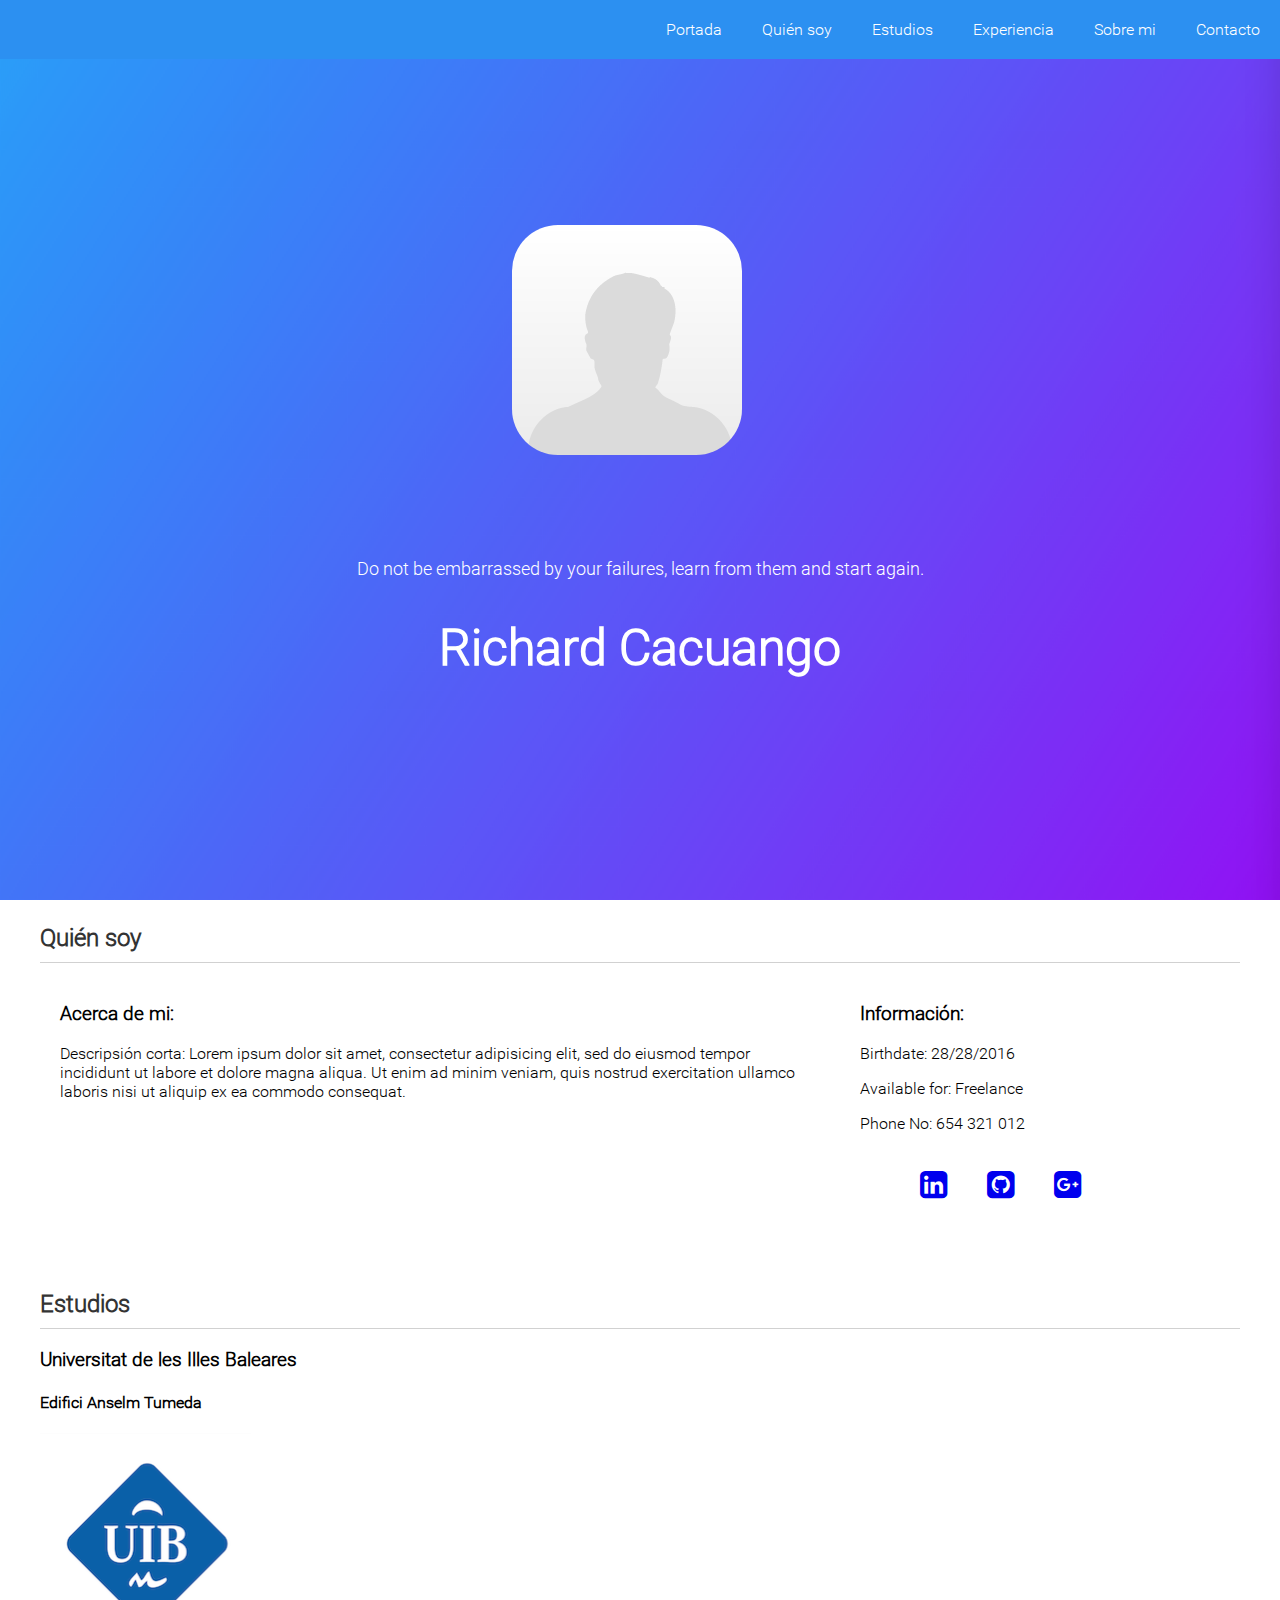
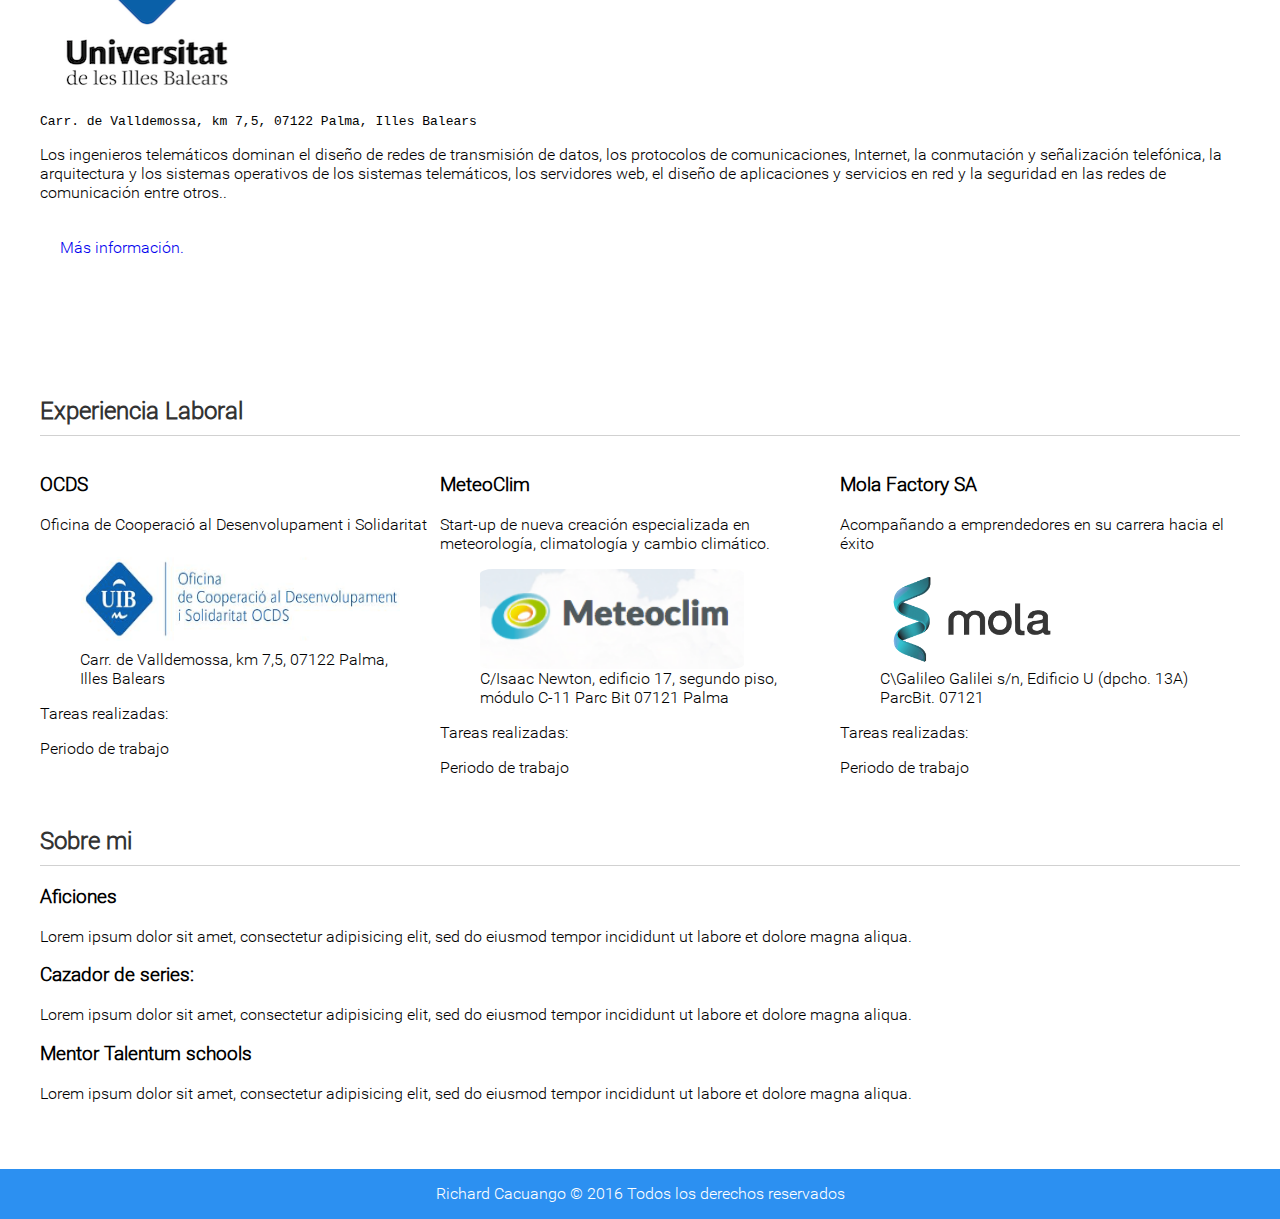
==== commit 6834c854: "Correción Entrega: - Actualización compatibilidad de modernizr - Prevenir envio por defecto del form" ====
--- a/index.html
+++ b/index.html
@@ -1,5 +1,6 @@
 <!DOCTYPE html>
 <html lang="en">
+
 <head>
     <meta charset="UTF-8">
     <title>About Me</title>
@@ -13,7 +14,7 @@
     <link rel="stylesheet" type="text/css" href="font/fontawesome-webfont.ttf">
     <link rel="stylesheet" type="text/css" href="font/fontawesome-webfont.woff">
     <link rel="stylesheet" type="text/css" href="font/fontawesome-webfont.woff2">
-    <script src="js/lib/modernizr-custom.js"></script>
+    <script src="js/lib/modernizr-custom-2.js"></script>
 </head>
 <body>
 
@@ -98,16 +99,16 @@
                     <h3> Universitat de les Illes Baleares</h3>
                     <h4>Edifici Anselm Tumeda</h4>
                 </header>
-                <figure>
+                <div>
                     <img src="img/logo-UIB.png" alt="Logo-UIB">
                     <figcaption>
-                        <small> Carr. de Valldemossa, km 7,5, 07122 Palma, Illes Balears</small>
+                        <samp> Carr. de Valldemossa, km 7,5, 07122 Palma, Illes Balears</samp>
                     </figcaption>
                     <p>Los ingenieros telemáticos dominan el diseño de redes de transmisión de datos, los protocolos de comunicaciones, Internet, la conmutación y señalización telefónica, la arquitectura y los sistemas operativos de los sistemas telemáticos, los servidores web, el diseño de aplicaciones y servicios en red y la seguridad en las redes de comunicación entre otros..</p>
                     <aside>
                         <a href="http://estudis.uib.es/es/grau/telematica/GTTT-P/">Más información.</a>
                     </aside>
-                </figure>
+                </div>
             </article>
         </section>
 
@@ -123,7 +124,7 @@
                     <figure class="experiencia-photo">
                         <img src="img/ocds-logo.png" alt="Logo OCDS UIB" class="shake">
                         <figcaption>
-                            <small>Carr. de Valldemossa, km 7,5, 07122 Palma, Illes Balears</small>
+                            <span>Carr. de Valldemossa, km 7,5, 07122 Palma, Illes Balears</span>
                         </figcaption>
                     </figure>
                     <p>
@@ -141,8 +142,8 @@
                     <figure class="experiencia-photo">
                         <img src="img/meteoclim-logo.png" alt=" Logo MeteoCLim SL" class="shake">
                         <figcaption>
-                            <small> C/Isaac Newton, edificio 17, segundo piso, módulo C-11
-                                Parc Bit 07121 Palma </small>
+                            <span> C/Isaac Newton, edificio 17, segundo piso, módulo C-11
+                                Parc Bit 07121 Palma </span>
                         </figcaption>
                     </figure>
                     <p> Tareas realizadas:</p>
@@ -160,7 +161,7 @@
                     <figure class="experiencia-photo">
                         <img src="img/mola-logo.png" alt=" Logo Mola Factory SA" class="shake">
                         <figcaption>
-                            <small> C\Galileo Galilei s/n, Edificio U (dpcho. 13A) ParcBit. 07121</small>
+                            <span> C\Galileo Galilei s/n, Edificio U (dpcho. 13A) ParcBit. 07121</span>
                         </figcaption>
                     </figure>
                     <p> Tareas realizadas:</p>
--- a/css/style.css
+++ b/css/style.css
@@ -134,6 +134,14 @@
     font-size: 18px;
 }
 
+/* Flex box */
+.vertical-container{
+    margin-top: 50px;
+    display: flex;
+    align-items: center;
+    justify-content: center;
+}
+
 
 /* ---------------------------------------------------------------------- */
 /*   SECTION BODY About Me
@@ -177,4 +185,6 @@
     display: -webkit-flex;
     align-items: center;
     justify-content: center;
-}+}
+
+
